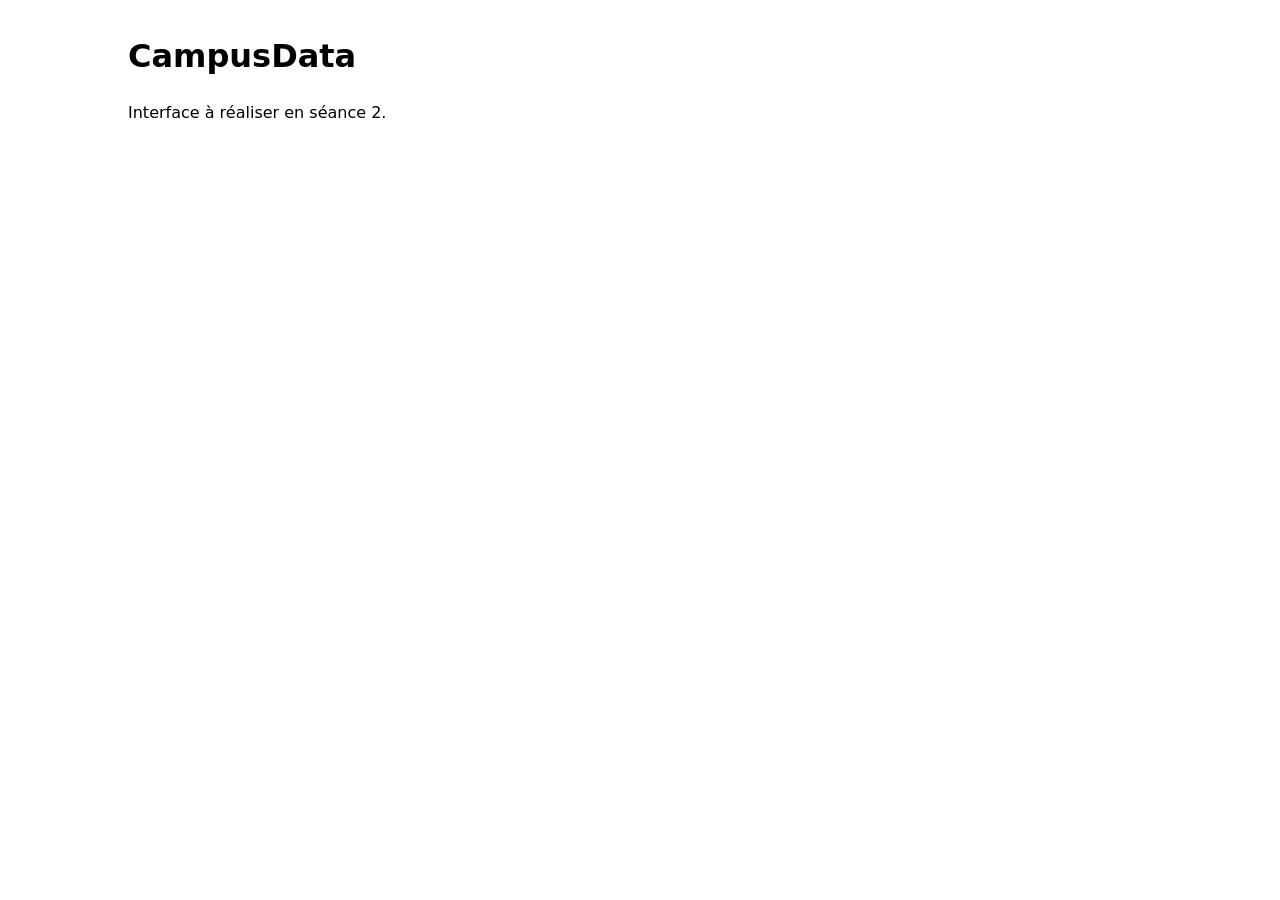
==== web/index.html @ bb040206 "initial commit" ====
<!doctype html>
<html lang="fr">
<!-- CONTEXTE ÉTUDIANT : S2, page servie par Nginx, pas ouverte en file://.
     À RÉALISER : jeux de données, dépôt de fichier CSV, suivi des dépôts et indicateurs.
     CONTRÔLE : parcours clavier, états vide/erreur et requêtes vers /api/datasets. -->
<head>
  <meta charset="utf-8">
  <!-- Le viewport permet une mise en page adaptée aux petits écrans. -->
  <meta name="viewport" content="width=device-width,initial-scale=1">
  <title>CampusData</title>
  <link rel="stylesheet" href="styles.css">
</head>
<body>
  <main>
    <h1>CampusData</h1>
    <!-- Conserver une zone de message stable : annoncer succès, attente et
         erreurs sans obliger l'utilisateur à chercher le résultat ailleurs.
         role=status convient aux notifications ; prévoir role=alert pour
         une erreur nécessitant une annonce immédiate. -->
    <p id="message" role="status">Interface à réaliser en séance 2.</p>

    <!-- TODO S2 : formulaire « Nouveau jeu de données ».
         Chaque champ possède un label relié par for/id.
         name est obligatoire ; description et owner suivent le contrat commun.
         Le bouton d'envoi est type=submit ; les actions annexes sont type=button. -->

    <!-- TODO S2 : liste des jeux de données (nom, responsable, nombre de mesures).
         Représenter explicitement l'état vide et l'état de chargement.
         Sélectionner un jeu affiche ses dépôts et ses indicateurs. -->
    <ul id="datasets"></ul>

    <!-- TODO S2 : dépôt d'un fichier CSV pour le jeu sélectionné.
         <input type="file" accept=".csv,text/csv"> avec un label explicite.
         Afficher le statut du dépôt (pending, running, succeeded, failed)
         et les compteurs acceptées / rejetées / doublons une fois traité. -->

    <!-- TODO S2 : tableau des indicateurs par salle, filtres salle et période.
         Utiliser <table> avec <caption> et <th scope="col"> ; un tableau vide
         doit dire qu'aucune mesure ne correspond au filtre.
         Ajouter la version servie (GET /api/version) pour la recette. -->
  </main>
  <!-- defer diffère l'exécution jusqu'à l'analyse du document HTML. -->
  <script src="app.js" defer></script>
</body>
</html>
---- web/styles.css ----
/* CONTEXTE ÉTUDIANT : S2, styles de votre interface.
   À ADAPTER : mise en page et états visuels sans supprimer les libellés/focus.
   CONTRÔLE : petit écran, clavier et messages lisibles en cas d’erreur. */
/* Socle de lisibilité ; compléter la mise en page pendant la séance 2.
   Utiliser des classes pour les états chargement/erreur/vide ; la couleur
   seule ne doit pas porter une information de statut. Ajouter du texte. */
:root { font-family: system-ui, sans-serif; color-scheme: light dark; }
body { margin: 0; line-height: 1.5; }
/* Une largeur limitée rend les formulaires lisibles sur grand écran.
   Le padding conserve une marge sur mobile sans largeur fixe débordante. */
main { max-width: 64rem; margin: 2rem auto; padding: 0 1rem; }
/* Les contrôles natifs héritent de la police pour une taille cohérente. */
input, textarea, select, button { font: inherit; }
button { cursor: pointer; }
/* Le curseur ne remplace pas l'attribut disabled géré dans le JavaScript. */
button:disabled { cursor: wait; }
/* Garder un focus visible et vérifier le contraste en modes clair et sombre. */
:focus-visible { outline: 3px solid #5684ff; outline-offset: 3px; }
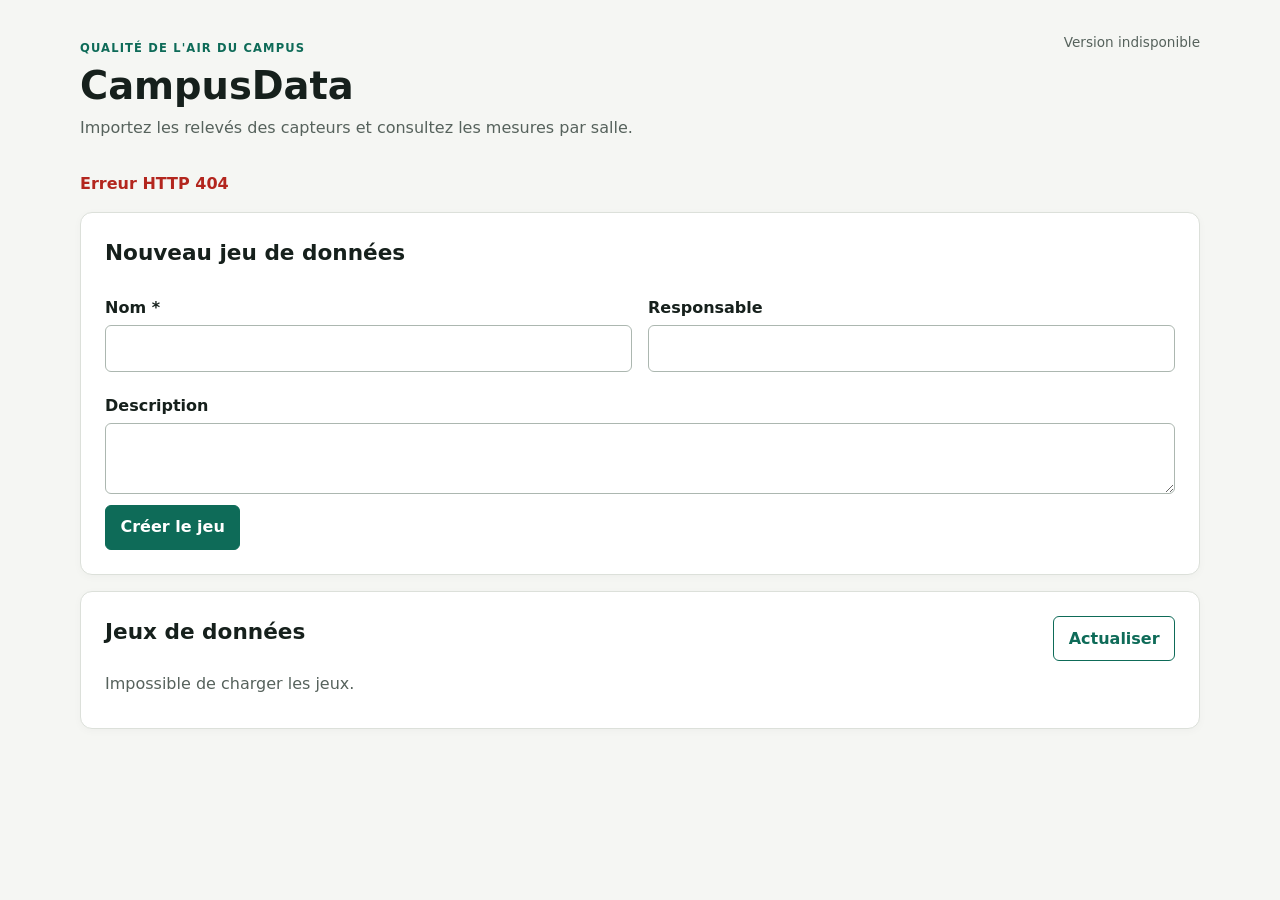
==== commit 65d92c4b: "feat: implementer le parcours S2 CampusData" ====
--- a/web/index.html
+++ b/web/index.html
@@ -1,45 +1,68 @@
 <!doctype html>
 <html lang="fr">
-<!-- CONTEXTE ÉTUDIANT : S2, page servie par Nginx, pas ouverte en file://.
-     À RÉALISER : jeux de données, dépôt de fichier CSV, suivi des dépôts et indicateurs.
-     CONTRÔLE : parcours clavier, états vide/erreur et requêtes vers /api/datasets. -->
 <head>
   <meta charset="utf-8">
-  <!-- Le viewport permet une mise en page adaptée aux petits écrans. -->
   <meta name="viewport" content="width=device-width,initial-scale=1">
-  <title>CampusData</title>
+  <title>CampusData — mesures des salles</title>
   <link rel="stylesheet" href="styles.css">
+  <script src="app.js" defer></script>
 </head>
 <body>
   <main>
-    <h1>CampusData</h1>
-    <!-- Conserver une zone de message stable : annoncer succès, attente et
-         erreurs sans obliger l'utilisateur à chercher le résultat ailleurs.
-         role=status convient aux notifications ; prévoir role=alert pour
-         une erreur nécessitant une annonce immédiate. -->
-    <p id="message" role="status">Interface à réaliser en séance 2.</p>
+    <header class="page-header">
+      <div><p class="eyebrow">Qualité de l'air du campus</p><h1>CampusData</h1><p>Importez les relevés des capteurs et consultez les mesures par salle.</p></div>
+      <span id="version" class="version">Version …</span>
+    </header>
+    <p id="message" role="status" aria-live="polite"></p>
 
-    <!-- TODO S2 : formulaire « Nouveau jeu de données ».
-         Chaque champ possède un label relié par for/id.
-         name est obligatoire ; description et owner suivent le contrat commun.
-         Le bouton d'envoi est type=submit ; les actions annexes sont type=button. -->
+    <section class="card" aria-labelledby="create-title">
+      <h2 id="create-title">Nouveau jeu de données</h2>
+      <form id="create-form">
+        <div class="fields">
+          <label>Nom <span aria-hidden="true">*</span><input id="dataset-name" name="name" required maxlength="120"></label>
+          <label>Responsable <input id="dataset-owner" name="owner"></label>
+        </div>
+        <label>Description <textarea id="dataset-description" name="description" rows="2"></textarea></label>
+        <button type="submit">Créer le jeu</button>
+      </form>
+    </section>
 
-    <!-- TODO S2 : liste des jeux de données (nom, responsable, nombre de mesures).
-         Représenter explicitement l'état vide et l'état de chargement.
-         Sélectionner un jeu affiche ses dépôts et ses indicateurs. -->
-    <ul id="datasets"></ul>
+    <section class="card" aria-labelledby="datasets-title">
+      <div class="section-heading"><h2 id="datasets-title">Jeux de données</h2><button type="button" id="refresh-datasets" class="secondary">Actualiser</button></div>
+      <p id="datasets-state">Chargement…</p>
+      <ul id="datasets" class="dataset-list"></ul>
+    </section>
 
-    <!-- TODO S2 : dépôt d'un fichier CSV pour le jeu sélectionné.
-         <input type="file" accept=".csv,text/csv"> avec un label explicite.
-         Afficher le statut du dépôt (pending, running, succeeded, failed)
-         et les compteurs acceptées / rejetées / doublons une fois traité. -->
-
-    <!-- TODO S2 : tableau des indicateurs par salle, filtres salle et période.
-         Utiliser <table> avec <caption> et <th scope="col"> ; un tableau vide
-         doit dire qu'aucune mesure ne correspond au filtre.
-         Ajouter la version servie (GET /api/version) pour la recette. -->
+    <section id="detail" class="card" aria-labelledby="detail-title" hidden>
+      <div class="section-heading"><div><p class="eyebrow">Jeu sélectionné</p><h2 id="detail-title"></h2><p id="detail-meta"></p></div><button type="button" id="delete-dataset" class="danger">Supprimer le jeu</button></div>
+      <h3>Déposer un fichier CSV</h3>
+      <p>En-tête attendu : <code>room,measured_at,co2_ppm,temperature_c,humidity_pct</code></p>
+      <form id="upload-form">
+        <label>Fichier CSV <input id="csv-file" type="file" accept=".csv,text/csv" required></label>
+        <button id="upload-button" type="submit">Déposer le fichier</button>
+      </form>
+      <h3>Dépôts</h3>
+      <p id="ingestions-state"></p>
+      <ul id="ingestions" class="ingestion-list"></ul>
+      <section id="report" aria-labelledby="report-title" hidden>
+        <h3 id="report-title">Rapport du dépôt</h3>
+        <div id="report-content"></div>
+        <button type="button" id="retry-button" hidden>Relancer ce dépôt</button>
+      </section>
+      <h3>Indicateurs par salle</h3>
+      <form id="stats-form" class="fields filters">
+        <label>Salle <input id="filter-room" name="room"></label>
+        <label>Du <input id="filter-from" name="from" type="datetime-local"></label>
+        <label>Au <input id="filter-to" name="to" type="datetime-local"></label>
+        <button type="submit">Filtrer</button>
+      </form>
+      <p id="stats-state"></p>
+      <div class="table-scroll"><table id="stats-table" hidden>
+        <caption>Mesures acceptées par salle</caption>
+        <thead><tr><th scope="col">Salle</th><th scope="col">Mesures</th><th scope="col">CO₂ moy.</th><th scope="col">CO₂ min.</th><th scope="col">CO₂ max.</th><th scope="col">Temp. moy.</th><th scope="col">Humidité moy.</th><th scope="col">Dernière mesure</th></tr></thead>
+        <tbody id="stats-body"></tbody>
+      </table></div>
+    </section>
   </main>
-  <!-- defer diffère l'exécution jusqu'à l'analyse du document HTML. -->
-  <script src="app.js" defer></script>
 </body>
 </html>
--- a/web/styles.css
+++ b/web/styles.css
@@ -1,18 +1,13 @@
-/* CONTEXTE ÉTUDIANT : S2, styles de votre interface.
-   À ADAPTER : mise en page et états visuels sans supprimer les libellés/focus.
-   CONTRÔLE : petit écran, clavier et messages lisibles en cas d’erreur. */
-/* Socle de lisibilité ; compléter la mise en page pendant la séance 2.
-   Utiliser des classes pour les états chargement/erreur/vide ; la couleur
-   seule ne doit pas porter une information de statut. Ajouter du texte. */
-:root { font-family: system-ui, sans-serif; color-scheme: light dark; }
-body { margin: 0; line-height: 1.5; }
-/* Une largeur limitée rend les formulaires lisibles sur grand écran.
-   Le padding conserve une marge sur mobile sans largeur fixe débordante. */
-main { max-width: 64rem; margin: 2rem auto; padding: 0 1rem; }
-/* Les contrôles natifs héritent de la police pour une taille cohérente. */
-input, textarea, select, button { font: inherit; }
-button { cursor: pointer; }
-/* Le curseur ne remplace pas l'attribut disabled géré dans le JavaScript. */
-button:disabled { cursor: wait; }
-/* Garder un focus visible et vérifier le contraste en modes clair et sombre. */
-:focus-visible { outline: 3px solid #5684ff; outline-offset: 3px; }
+:root{font-family:system-ui,-apple-system,BlinkMacSystemFont,"Segoe UI",sans-serif;color:#16201c;background:#f5f6f3;line-height:1.5}
+*{box-sizing:border-box}body{margin:0}main{max-width:72rem;margin:0 auto;padding:2rem 1rem 4rem}
+h1{font-size:2.4rem;line-height:1.1;margin:.15rem 0}h2{font-size:1.35rem;margin:0 0 1rem}h3{font-size:1.1rem;margin:1.5rem 0 .6rem}h4{margin:.75rem 0 .25rem}
+p{margin:.5rem 0;color:#56625c}.eyebrow{text-transform:uppercase;letter-spacing:.1em;font-size:.72rem;font-weight:700;color:#0e6b58}
+.page-header,.section-heading{display:flex;justify-content:space-between;align-items:flex-start;gap:1rem}.page-header{margin-bottom:1.5rem}.version{white-space:nowrap;font-size:.85rem;color:#56625c}
+.card{background:#fff;border:1px solid #dce0da;border-radius:12px;padding:1.5rem;margin:1rem 0;box-shadow:0 2px 8px #16201c08}
+.fields{display:grid;grid-template-columns:repeat(auto-fit,minmax(12rem,1fr));gap:1rem;align-items:end}.filters{margin-bottom:1rem}
+label{display:block;font-weight:600;margin:.7rem 0}input,textarea,button{font:inherit}input,textarea{display:block;width:100%;padding:.65rem .75rem;margin-top:.3rem;border:1px solid #acb7b0;border-radius:6px;background:#fff;color:#16201c}
+input[type=file]{padding:.45rem}button{background:#0e6b58;color:#fff;border:1px solid #0e6b58;border-radius:6px;padding:.6rem .9rem;min-height:44px;cursor:pointer;font-weight:600}button:hover{background:#0a5242}.secondary{background:#fff;color:#0e6b58}.secondary:hover{background:#e3f1ec}.danger{background:#fff;color:#b3261e;border-color:#b3261e}.danger:hover{background:#f8e6e3}button:disabled{opacity:.55;cursor:wait}:focus-visible{outline:3px solid #1d5fb8;outline-offset:2px}
+#message{min-height:1.5rem;font-weight:600;color:#0e6b58}#message.error{color:#b3261e}
+.dataset-list,.ingestion-list{list-style:none;margin:0;padding:0}.dataset-list li,.ingestion-list li{display:flex;align-items:center;gap:1rem;padding:.7rem 0;border-top:1px solid #dce0da}.dataset-list li span{color:#56625c}.dataset-button{background:transparent;color:#0e6b58;border:0;padding:0;text-align:left;min-height:0;text-decoration:underline}.dataset-button:hover{background:transparent;color:#0a5242}
+#report{border-top:1px solid #dce0da;padding-top:.5rem}#report ul{padding-left:1.4rem}code{overflow-wrap:anywhere}.table-scroll{overflow-x:auto}table{border-collapse:collapse;width:100%;font-size:.9rem}caption{text-align:left;font-weight:600;margin-bottom:.5rem}th,td{text-align:left;padding:.65rem;border-bottom:1px solid #dce0da}th{background:#e3f1ec;white-space:nowrap}td:not(:first-child){font-variant-numeric:tabular-nums}
+@media(max-width:650px){main{padding:1rem}.page-header,.section-heading{flex-direction:column}.card{padding:1rem}.dataset-list li{align-items:flex-start;flex-direction:column;gap:.25rem}}
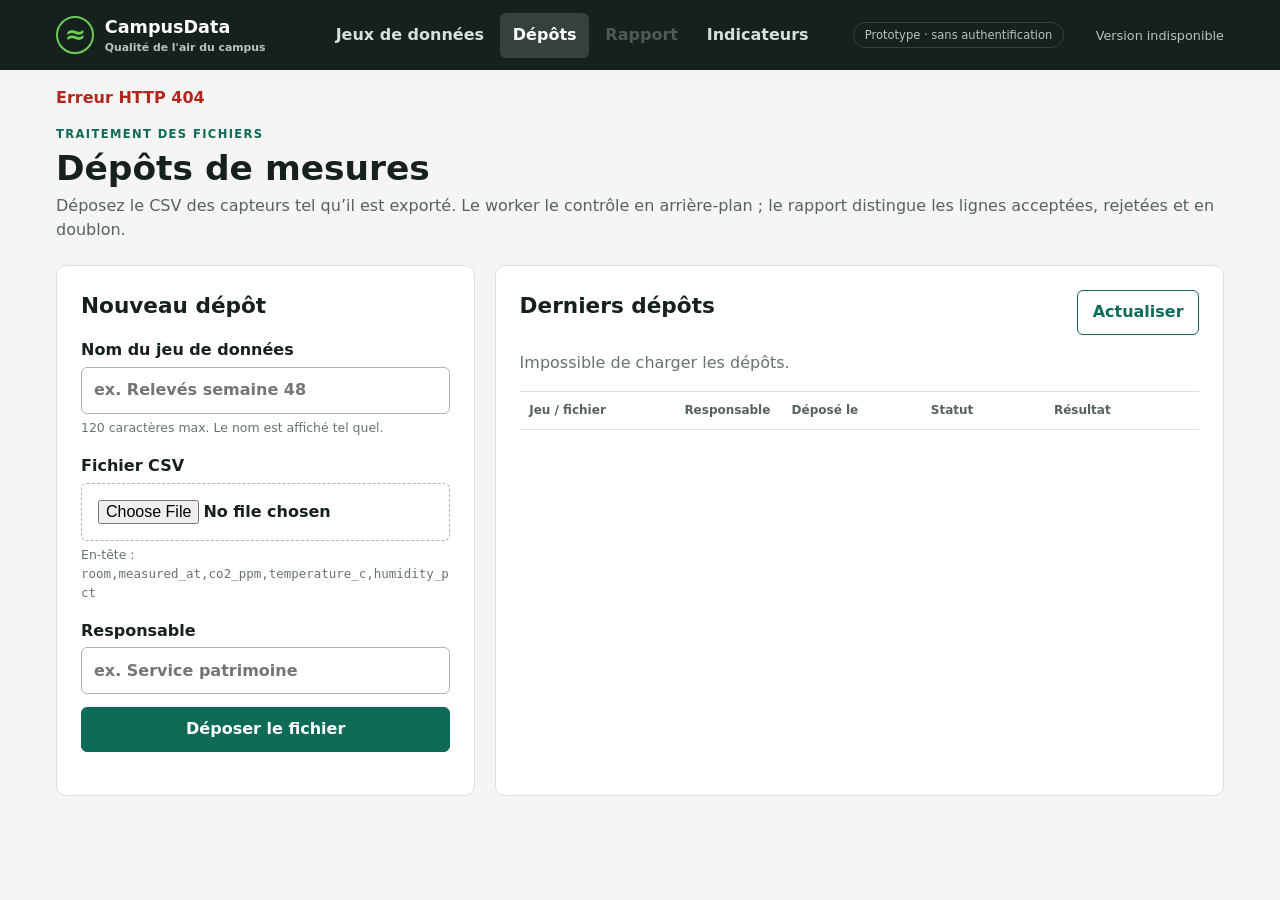
==== commit 4b24b679: "feat: aligner les vues S2 sur la maquette" ====
--- a/web/index.html
+++ b/web/index.html
@@ -8,61 +8,114 @@
   <script src="app.js" defer></script>
 </head>
 <body>
-  <main>
-    <header class="page-header">
-      <div><p class="eyebrow">Qualité de l'air du campus</p><h1>CampusData</h1><p>Importez les relevés des capteurs et consultez les mesures par salle.</p></div>
-      <span id="version" class="version">Version …</span>
-    </header>
+  <a class="skip-link" href="#content">Aller au contenu</a>
+  <header class="site-header">
+    <div class="header-inner">
+      <div class="brand"><span class="brand-mark" aria-hidden="true">≈</span><span>CampusData<small>Qualité de l'air du campus</small></span></div>
+      <nav class="main-nav" aria-label="Navigation principale">
+        <button type="button" class="nav-button" data-view="datasets">Jeux de données</button>
+        <button type="button" class="nav-button" data-view="deposits" aria-current="page">Dépôts</button>
+        <button type="button" class="nav-button" data-view="report" disabled>Rapport</button>
+        <button type="button" class="nav-button" data-view="stats">Indicateurs</button>
+      </nav>
+      <span class="prototype-label">Prototype · sans authentification</span><span id="version" class="version">Version …</span>
+    </div>
+  </header>
+  <main id="content">
     <p id="message" role="status" aria-live="polite"></p>
-
-    <section class="card" aria-labelledby="create-title">
-      <h2 id="create-title">Nouveau jeu de données</h2>
-      <form id="create-form">
-        <div class="fields">
-          <label>Nom <span aria-hidden="true">*</span><input id="dataset-name" name="name" required maxlength="120"></label>
-          <label>Responsable <input id="dataset-owner" name="owner"></label>
+    <div id="view-datasets" class="view" hidden>
+      <header class="view-heading"><p class="eyebrow">Vue d'ensemble</p><h1>Jeux de données</h1><p>Créez un jeu, puis ouvrez-le pour déposer les relevés des capteurs.</p></header>
+      <div class="overview-grid">
+        <section class="card" aria-labelledby="create-title">
+          <h2 id="create-title">Nouveau jeu de données</h2>
+          <form id="create-form">
+            <label for="dataset-name">Nom <span aria-hidden="true">*</span><input id="dataset-name" name="name" required maxlength="120"></label>
+            <label for="dataset-owner">Responsable <input id="dataset-owner" name="owner"></label>
+            <label for="dataset-description">Description <textarea id="dataset-description" name="description" rows="3"></textarea></label>
+            <button type="submit">Créer le jeu</button>
+          </form>
+        </section>
+        <section class="card" aria-labelledby="datasets-title">
+          <div class="section-heading"><h2 id="datasets-title">Jeux disponibles</h2><button type="button" id="refresh-datasets" class="secondary">Actualiser</button></div>
+          <p id="datasets-state" class="state">Chargement…</p>
+          <ul id="datasets" class="dataset-list"></ul>
+        </section>
+      </div>
+      <section id="detail" class="card" aria-labelledby="detail-title" hidden>
+        <div class="section-heading"><div><p class="eyebrow">Jeu sélectionné</p><h2 id="detail-title"></h2><p id="detail-meta"></p></div><button type="button" id="delete-dataset" class="danger">Supprimer le jeu</button></div>
+        <div class="split-content">
+          <section aria-labelledby="upload-title">
+            <h3 id="upload-title">Nouveau dépôt</h3>
+            <p>En-tête attendu :</p><p><code>room,measured_at,co2_ppm,temperature_c,humidity_pct</code></p>
+            <form id="upload-form">
+              <label for="csv-file">Fichier CSV <input id="csv-file" type="file" accept=".csv,text/csv" required></label>
+              <button id="upload-button" type="submit">Déposer le fichier</button>
+            </form>
+          </section>
+          <section aria-labelledby="ingestions-title">
+            <h3 id="ingestions-title">Derniers dépôts</h3>
+            <p id="ingestions-state" class="state"></p>
+            <div class="ingestion-head" aria-hidden="true"><span>Fichier</span><span>Déposé le</span><span>Statut</span><span>Résultat</span></div>
+            <ul id="ingestions" class="ingestion-list"></ul>
+          </section>
         </div>
-        <label>Description <textarea id="dataset-description" name="description" rows="2"></textarea></label>
-        <button type="submit">Créer le jeu</button>
-      </form>
-    </section>
-
-    <section class="card" aria-labelledby="datasets-title">
-      <div class="section-heading"><h2 id="datasets-title">Jeux de données</h2><button type="button" id="refresh-datasets" class="secondary">Actualiser</button></div>
-      <p id="datasets-state">Chargement…</p>
-      <ul id="datasets" class="dataset-list"></ul>
-    </section>
-
-    <section id="detail" class="card" aria-labelledby="detail-title" hidden>
-      <div class="section-heading"><div><p class="eyebrow">Jeu sélectionné</p><h2 id="detail-title"></h2><p id="detail-meta"></p></div><button type="button" id="delete-dataset" class="danger">Supprimer le jeu</button></div>
-      <h3>Déposer un fichier CSV</h3>
-      <p>En-tête attendu : <code>room,measured_at,co2_ppm,temperature_c,humidity_pct</code></p>
-      <form id="upload-form">
-        <label>Fichier CSV <input id="csv-file" type="file" accept=".csv,text/csv" required></label>
-        <button id="upload-button" type="submit">Déposer le fichier</button>
-      </form>
-      <h3>Dépôts</h3>
-      <p id="ingestions-state"></p>
-      <ul id="ingestions" class="ingestion-list"></ul>
-      <section id="report" aria-labelledby="report-title" hidden>
-        <h3 id="report-title">Rapport du dépôt</h3>
+        <div class="next-actions"><button type="button" id="deposits-to-stats" class="secondary">Voir les indicateurs</button></div>
+      </section>
+    </div>
+    <div id="view-deposits" class="view">
+      <header class="view-heading"><p class="eyebrow">Traitement des fichiers</p><h1>Dépôts de mesures</h1><p>Déposez le CSV des capteurs tel qu’il est exporté. Le worker le contrôle en arrière-plan ; le rapport distingue les lignes acceptées, rejetées et en doublon.</p></header>
+      <div class="overview-grid direct-grid">
+        <section class="card" aria-labelledby="direct-title">
+          <h2 id="direct-title">Nouveau dépôt</h2>
+          <form id="direct-upload-form">
+            <label for="direct-name">Nom du jeu de données <input id="direct-name" required maxlength="120" placeholder="ex. Relevés semaine 48"></label>
+            <p class="field-help">120 caractères max. Le nom est affiché tel quel.</p>
+            <label for="direct-file">Fichier CSV <input id="direct-file" type="file" accept=".csv,text/csv" required></label>
+            <p class="field-help">En-tête : <code>room,measured_at,co2_ppm,temperature_c,humidity_pct</code></p>
+            <label for="direct-owner">Responsable <input id="direct-owner" placeholder="ex. Service patrimoine"></label>
+            <button type="submit" id="direct-upload-button">Déposer le fichier</button>
+          </form>
+        </section>
+        <section class="card" aria-labelledby="recent-title">
+          <div class="section-heading"><h2 id="recent-title">Derniers dépôts</h2><button type="button" id="refresh-recent" class="secondary">Actualiser</button></div>
+          <p id="recent-state" class="state">Chargement…</p>
+          <div class="ingestion-head" aria-hidden="true"><span>Jeu / fichier</span><span>Responsable</span><span>Déposé le</span><span>Statut</span><span>Résultat</span></div>
+          <ul id="recent-ingestions" class="ingestion-list"></ul>
+        </section>
+      </div>
+    </div>
+    <div id="view-report" class="view" hidden>
+      <header class="view-heading"><p class="eyebrow">Suivi du traitement</p><h1>Rapport d'ingestion</h1><p>Retrouvez les lignes acceptées, rejetées et en doublon.</p></header>
+      <section id="report" class="card" aria-labelledby="report-title" hidden>
+        <div class="section-heading"><h2 id="report-title">Résultat du dépôt</h2><div class="report-actions"><button type="button" id="report-to-stats">Voir les indicateurs</button><button type="button" id="report-to-deposits" class="secondary">Retour aux dépôts</button></div></div>
         <div id="report-content"></div>
         <button type="button" id="retry-button" hidden>Relancer ce dépôt</button>
+        <button type="button" id="delete-ingestion" class="danger" hidden>Supprimer le dépôt</button>
       </section>
-      <h3>Indicateurs par salle</h3>
-      <form id="stats-form" class="fields filters">
-        <label>Salle <input id="filter-room" name="room"></label>
-        <label>Du <input id="filter-from" name="from" type="datetime-local"></label>
-        <label>Au <input id="filter-to" name="to" type="datetime-local"></label>
-        <button type="submit">Filtrer</button>
-      </form>
-      <p id="stats-state"></p>
-      <div class="table-scroll"><table id="stats-table" hidden>
-        <caption>Mesures acceptées par salle</caption>
-        <thead><tr><th scope="col">Salle</th><th scope="col">Mesures</th><th scope="col">CO₂ moy.</th><th scope="col">CO₂ min.</th><th scope="col">CO₂ max.</th><th scope="col">Temp. moy.</th><th scope="col">Humidité moy.</th><th scope="col">Dernière mesure</th></tr></thead>
-        <tbody id="stats-body"></tbody>
-      </table></div>
-    </section>
+      <p id="report-empty" class="card state">Sélectionnez un dépôt dans la vue « Dépôts » pour consulter son rapport.</p>
+    </div>
+    <div id="view-stats" class="view" hidden>
+      <header class="view-heading stats-heading"><div><p class="eyebrow">Analyse des mesures</p><h1>Indicateurs par salle</h1><p id="stats-dataset-name">Calculés sur les mesures acceptées uniquement.</p></div><label for="stats-dataset-select">Jeu de données <select id="stats-dataset-select"><option value="">Choisir un jeu</option></select></label></header>
+      <section class="card" aria-labelledby="stats-title">
+        <h2 id="stats-title">Filtres</h2>
+        <form id="stats-form" class="fields filters">
+          <label for="filter-room">Salle <input id="filter-room" name="room"></label>
+          <label for="filter-from">Du <input id="filter-from" name="from" type="datetime-local"></label>
+          <label for="filter-to">Au <input id="filter-to" name="to" type="datetime-local"></label>
+          <button type="submit">Filtrer</button>
+        </form>
+        <p id="stats-state" class="state">Choisissez un jeu pour afficher ses indicateurs.</p>
+        <div id="stats-summary" class="stats-summary" hidden></div>
+        <p class="air-legend">Repères visuels de la maquette : ≤ 800 ppm bon · 800 à 1 200 ppm à surveiller · &gt; 1 200 ppm aérer</p>
+        <div id="room-cards" class="room-cards"></div>
+        <h2 id="comparison-title" hidden>Tableau comparatif</h2>
+        <div class="table-scroll"><table id="stats-table" hidden>
+          <caption>Mesures acceptées par salle</caption>
+          <thead><tr><th scope="col">Salle</th><th scope="col">Mesures</th><th scope="col">CO₂ moy.</th><th scope="col">CO₂ min.</th><th scope="col">CO₂ max.</th><th scope="col">Temp. moy.</th><th scope="col">Humidité moy.</th><th scope="col">Dernière mesure</th></tr></thead>
+          <tbody id="stats-body"></tbody>
+        </table></div>
+      </section>
+    </div>
   </main>
 </body>
 </html>
--- a/web/styles.css
+++ b/web/styles.css
@@ -1,13 +1,23 @@
 :root{font-family:system-ui,-apple-system,BlinkMacSystemFont,"Segoe UI",sans-serif;color:#16201c;background:#f5f6f3;line-height:1.5}
-*{box-sizing:border-box}body{margin:0}main{max-width:72rem;margin:0 auto;padding:2rem 1rem 4rem}
-h1{font-size:2.4rem;line-height:1.1;margin:.15rem 0}h2{font-size:1.35rem;margin:0 0 1rem}h3{font-size:1.1rem;margin:1.5rem 0 .6rem}h4{margin:.75rem 0 .25rem}
-p{margin:.5rem 0;color:#56625c}.eyebrow{text-transform:uppercase;letter-spacing:.1em;font-size:.72rem;font-weight:700;color:#0e6b58}
-.page-header,.section-heading{display:flex;justify-content:space-between;align-items:flex-start;gap:1rem}.page-header{margin-bottom:1.5rem}.version{white-space:nowrap;font-size:.85rem;color:#56625c}
-.card{background:#fff;border:1px solid #dce0da;border-radius:12px;padding:1.5rem;margin:1rem 0;box-shadow:0 2px 8px #16201c08}
-.fields{display:grid;grid-template-columns:repeat(auto-fit,minmax(12rem,1fr));gap:1rem;align-items:end}.filters{margin-bottom:1rem}
-label{display:block;font-weight:600;margin:.7rem 0}input,textarea,button{font:inherit}input,textarea{display:block;width:100%;padding:.65rem .75rem;margin-top:.3rem;border:1px solid #acb7b0;border-radius:6px;background:#fff;color:#16201c}
-input[type=file]{padding:.45rem}button{background:#0e6b58;color:#fff;border:1px solid #0e6b58;border-radius:6px;padding:.6rem .9rem;min-height:44px;cursor:pointer;font-weight:600}button:hover{background:#0a5242}.secondary{background:#fff;color:#0e6b58}.secondary:hover{background:#e3f1ec}.danger{background:#fff;color:#b3261e;border-color:#b3261e}.danger:hover{background:#f8e6e3}button:disabled{opacity:.55;cursor:wait}:focus-visible{outline:3px solid #1d5fb8;outline-offset:2px}
-#message{min-height:1.5rem;font-weight:600;color:#0e6b58}#message.error{color:#b3261e}
-.dataset-list,.ingestion-list{list-style:none;margin:0;padding:0}.dataset-list li,.ingestion-list li{display:flex;align-items:center;gap:1rem;padding:.7rem 0;border-top:1px solid #dce0da}.dataset-list li span{color:#56625c}.dataset-button{background:transparent;color:#0e6b58;border:0;padding:0;text-align:left;min-height:0;text-decoration:underline}.dataset-button:hover{background:transparent;color:#0a5242}
-#report{border-top:1px solid #dce0da;padding-top:.5rem}#report ul{padding-left:1.4rem}code{overflow-wrap:anywhere}.table-scroll{overflow-x:auto}table{border-collapse:collapse;width:100%;font-size:.9rem}caption{text-align:left;font-weight:600;margin-bottom:.5rem}th,td{text-align:left;padding:.65rem;border-bottom:1px solid #dce0da}th{background:#e3f1ec;white-space:nowrap}td:not(:first-child){font-variant-numeric:tabular-nums}
-@media(max-width:650px){main{padding:1rem}.page-header,.section-heading{flex-direction:column}.card{padding:1rem}.dataset-list li{align-items:flex-start;flex-direction:column;gap:.25rem}}
+*{box-sizing:border-box}body{margin:0}button,input,textarea{font:inherit}[hidden]{display:none!important}
+.skip-link{position:absolute;left:-9999px;top:0;background:#fff;padding:.5rem;z-index:10}.skip-link:focus{left:1rem}
+.site-header{background:#fff;border-bottom:1px solid #dce0da}.header-inner{max-width:76rem;margin:auto;padding:.8rem 1.5rem;display:flex;align-items:center;gap:2rem}.brand{display:flex;align-items:center;gap:.65rem;font-size:1.1rem;font-weight:750;white-space:nowrap}.brand small{display:block;font-size:.68rem;font-weight:600;color:#66746d}.brand-mark{display:grid;place-items:center;background:#0e6b58;color:#fff;width:2.4rem;height:2.4rem;border-radius:.65rem}.main-nav{display:flex;align-items:center;gap:.2rem;flex-wrap:wrap;margin-left:auto}.nav-button{background:transparent;border:0;color:#41544a;padding:.65rem .8rem;border-radius:6px;min-height:44px;cursor:pointer;font-weight:600}.nav-button:hover:not(:disabled){background:#e3f1ec;color:#0e6b58}.nav-button[aria-current=page]{background:#e3f1ec;color:#0e6b58}.nav-button:disabled{color:#9aa5a0;cursor:not-allowed}.version{font-size:.8rem;color:#66746d;white-space:nowrap}
+main{max-width:76rem;margin:0 auto;padding:1rem 1.5rem 4rem}.view-heading{margin:1.4rem 0 1.8rem}.view-heading h1{font-size:2.35rem;line-height:1.1;margin:.2rem 0}.view-heading p{margin:.4rem 0;color:#56625c}.eyebrow{text-transform:uppercase;letter-spacing:.12em;font-size:.72rem!important;font-weight:750;color:#0e6b58!important}
+h2{font-size:1.35rem;margin:0 0 1rem}h3{font-size:1.1rem;margin:0 0 .7rem}h4{margin:.75rem 0 .25rem}p{color:#56625c}.overview-grid{display:grid;grid-template-columns:minmax(17rem,2fr) minmax(17rem,3fr);gap:1.2rem;align-items:start}.card{background:#fff;border:1px solid #dce0da;border-radius:12px;padding:1.5rem;margin:0 0 1.2rem;box-shadow:0 2px 8px #16201c08}.section-heading{display:flex;justify-content:space-between;align-items:flex-start;gap:1rem;margin-bottom:1rem}.section-heading h2{margin-bottom:.2rem}.split-content{display:grid;grid-template-columns:1fr 1fr;gap:2rem;padding-top:1.4rem;border-top:1px solid #dce0da}.next-actions{margin-top:1.5rem;padding-top:1.2rem;border-top:1px solid #dce0da}
+label{display:block;font-weight:600;margin:.8rem 0}input,textarea{display:block;width:100%;padding:.65rem .75rem;margin-top:.3rem;border:1px solid #acb7b0;border-radius:6px;background:#fff;color:#16201c}input[type=file]{padding:.45rem}.fields{display:grid;grid-template-columns:repeat(3,minmax(11rem,1fr)) auto;gap:1rem;align-items:end}.filters{margin-bottom:1rem}.filters button{margin-bottom:.8rem}
+button:not(.nav-button){background:#0e6b58;color:#fff;border:1px solid #0e6b58;border-radius:6px;padding:.6rem .9rem;min-height:44px;cursor:pointer;font-weight:600}button:not(.nav-button):hover{background:#0a5242}.secondary:not(.nav-button){background:#fff;color:#0e6b58}.secondary:not(.nav-button):hover{background:#e3f1ec}.danger:not(.nav-button){background:#fff;color:#b3261e;border-color:#b3261e}.danger:not(.nav-button):hover{background:#f8e6e3}button:disabled{opacity:.55;cursor:wait}:focus-visible{outline:3px solid #1d5fb8;outline-offset:2px}
+#message{min-height:1.5rem;font-weight:600;color:#0e6b58;margin:0}#message:empty{min-height:0}#message.error{color:#b3261e}.state{color:#66746d}.dataset-list,.ingestion-list{list-style:none;margin:0;padding:0}.dataset-list li,.ingestion-list li{display:flex;align-items:center;justify-content:space-between;gap:1rem;padding:.8rem 0;border-top:1px solid #dce0da}.dataset-list li span{color:#56625c;font-size:.85rem;text-align:right}.dataset-button:not(.nav-button){background:transparent;color:#0e6b58;border:0;padding:0;text-align:left;min-height:0;text-decoration:underline}.dataset-button:not(.nav-button):hover{background:transparent;color:#0a5242}.ingestion-list button{width:100%;text-align:left}
+#report-content{padding:.5rem 0 1rem}#report-content ul{padding-left:1.4rem}#report-content li{margin:.4rem 0}code{overflow-wrap:anywhere}.table-scroll{overflow-x:auto}table{border-collapse:collapse;width:100%;font-size:.9rem}caption{text-align:left;font-weight:600;margin-bottom:.5rem}th,td{text-align:left;padding:.65rem;border-bottom:1px solid #dce0da}th{background:#e3f1ec;white-space:nowrap}td:not(:first-child){font-variant-numeric:tabular-nums}
+@media(max-width:850px){.header-inner{flex-wrap:wrap;gap:.5rem}.main-nav{order:3;margin:0;width:100%;overflow-x:auto;flex-wrap:nowrap}.nav-button{white-space:nowrap}.version{margin-left:auto}.overview-grid,.split-content{grid-template-columns:1fr}.fields{grid-template-columns:repeat(2,minmax(0,1fr))}.filters button{margin-bottom:0}}
+@media(max-width:550px){main{padding:1rem}.header-inner{padding:.7rem 1rem}.view-heading h1{font-size:1.9rem}.card{padding:1rem}.section-heading{flex-direction:column}.fields{grid-template-columns:1fr}.dataset-list li{align-items:flex-start;flex-direction:column;gap:.2rem}.dataset-list li span{text-align:left}}
+.report-filename{font-weight:700;color:#16201c;margin:.3rem 0 .6rem;overflow-wrap:anywhere}.status-badge{display:inline-block;padding:.25rem .65rem;border-radius:999px;font-size:.8rem;font-weight:700;background:#e8ece9;color:#41544a}.status-succeeded{background:#e3f1ec;color:#0e6b58}.status-failed{background:#f8e6e3;color:#b3261e}.status-running{background:#e8efff;color:#1d5fb8}.report-metrics{display:grid;grid-template-columns:repeat(3,minmax(0,1fr));gap:.8rem;margin:1.2rem 0}.report-metric{padding:1rem;background:#f5f6f3;border:1px solid #dce0da;border-radius:8px}.report-metric strong{display:block;font-size:1.8rem;line-height:1.2}.report-metric span{font-size:.85rem;color:#56625c}@media(max-width:550px){.report-metrics{grid-template-columns:1fr}}
+/* La palette et les cartes reprennent les planches du design system S2. */
+:root{color:#16201c;background:#f5f6f3}.site-header{background:#16201c;border-bottom:0;color:#fff}.brand small{color:#b8c4bd}.brand-mark{border:2px solid #6ecb58;border-radius:50%;background:transparent;color:#6ecb58;font-size:1.6rem;line-height:1}.nav-button{color:#d8e0da}.nav-button:hover:not(:disabled),.nav-button[aria-current=page]{background:#35423c;color:#fff}.nav-button:disabled{color:#7e8984}.prototype-label{border:1px solid #35423c;border-radius:999px;padding:.2rem .65rem;color:#b8c4bd;font-size:.72rem;white-space:nowrap}.version{color:#b8c4bd}.view-heading{margin:1rem 0 1.4rem}.view-heading h1{font-size:2.15rem}.card{border-radius:10px;box-shadow:none}.split-content{grid-template-columns:minmax(15rem,1fr) minmax(23rem,2fr)}
+.ingestion-head,.ingestion-list li{display:grid;grid-template-columns:minmax(9rem,2fr) minmax(8rem,1.2fr) minmax(7rem,1fr) minmax(9rem,1.4fr);gap:.7rem;align-items:center}.ingestion-head{font-size:.75rem;color:#56625c;font-weight:700;border-top:1px solid #dce0da;border-bottom:1px solid #dce0da;padding:.6rem}.ingestion-list li{padding:.7rem .6rem}.ingestion-list li:nth-child(odd){background:#f2f8f5}.ingestion-file:not(.nav-button){background:transparent;border:0;padding:0;min-height:0;color:#16201c;text-align:left;text-decoration:underline;overflow-wrap:anywhere}.ingestion-file:not(.nav-button):hover{background:transparent;color:#0e6b58}.ingestion-list li>span:not(.status-badge){font-size:.82rem;color:#56625c}.ingestion-list .status-badge{justify-self:start}.status-pending{background:#e8ece9;color:#687688}.status-running{background:#e8efff;color:#1d5fb8}.status-succeeded{background:#e3f1ec;color:#0e6b58}.status-failed{background:#f8e6e3;color:#b3261e}
+.report-metric{background:#fff;border-top:3px solid #dce0da}.report-metric:nth-child(1){border-top-color:#0e6b58}.report-metric:nth-child(2){border-top-color:#b3261e}.report-metric:nth-child(3){border-top-color:#e0a33a}.result-bar{display:flex;width:100%;height:.65rem;overflow:hidden;border-radius:999px;margin:1.3rem 0}.result-accepted{background:#0e6b58}.result-rejected{background:#b3261e}.result-duplicate{background:#e0a33a}
+.stats-summary{padding:.8rem 1rem;border:1px solid #dce0da;border-radius:8px;font-weight:700;margin-bottom:1rem}.room-cards{display:grid;grid-template-columns:repeat(3,minmax(0,1fr));gap:1rem;margin:1rem 0 1.5rem}.room-card{border:1px solid #dce0da;border-radius:8px;padding:1rem;min-width:0}.room-card-top{display:flex;justify-content:space-between;align-items:center;gap:.5rem}.room-card h3{margin:0}.room-card p{font-size:.82rem;margin:.4rem 0}.room-card strong{display:block;font-size:1.75rem;font-variant-numeric:tabular-nums}.room-card-top span{border-radius:999px;padding:.2rem .55rem;font-size:.74rem;font-weight:700;white-space:nowrap}.air-good{background:#e3f1ec;color:#0e6b58}.air-watch{background:#f6e1b8;color:#a74a00}.air-alert{background:#f2c9c4;color:#b3261e}#comparison-title{margin-top:1.5rem}
+@media(max-width:900px){.room-cards{grid-template-columns:1fr 1fr}}@media(max-width:700px){.split-content,.room-cards{grid-template-columns:1fr}.ingestion-head{display:none}.ingestion-list li{grid-template-columns:1fr 1fr}.ingestion-list li .ingestion-file{grid-column:1/-1}.prototype-label{display:none}}@media(max-width:480px){.ingestion-list li{grid-template-columns:1fr}}
+.direct-grid{grid-template-columns:minmax(17rem,1.15fr) minmax(28rem,2fr)}.direct-grid .card{min-height:100%}.field-help{font-size:.78rem;color:#66746d;margin:-.45rem 0 1rem}.direct-grid button[type=submit]{width:100%}.direct-grid #direct-file{border-style:dashed;padding:1rem}.direct-grid .ingestion-list li{min-width:0}@media(max-width:850px){.direct-grid{grid-template-columns:1fr}}
+.report-meta{font-size:.85rem;margin:.6rem 0;color:#56625c}.report-metrics{grid-template-columns:repeat(4,minmax(0,1fr))}.report-metric:nth-child(1){border-top-color:#687688}.report-metric:nth-child(2){border-top-color:#0e6b58}.report-metric:nth-child(3){border-top-color:#b3261e}.report-metric:nth-child(4){border-top-color:#e0a33a}.air-legend{font-size:.8rem;color:#56625c;margin:.4rem 0}.co2-gauge{height:.55rem;border-radius:999px;background:linear-gradient(to right,#cce7df 0 25%,#f6e1b8 25% 50%,#f2c9c4 50%);position:relative;margin:.85rem 0 1rem}.co2-gauge span{position:absolute;top:-.22rem;height:1rem;width:3px;background:#16201c;transform:translateX(-50%)}@media(max-width:700px){.report-metrics{grid-template-columns:repeat(2,minmax(0,1fr))}}
+.direct-grid .ingestion-head,.direct-grid .ingestion-list li{grid-template-columns:minmax(9rem,2fr) minmax(6rem,1fr) minmax(8rem,1.2fr) minmax(7rem,1fr) minmax(9rem,1.4fr)}.stats-heading{display:flex;justify-content:space-between;align-items:end;gap:2rem}.stats-heading label{min-width:15rem;font-size:.85rem}.stats-heading select{display:block;width:100%;font:inherit;margin-top:.3rem;padding:.65rem;border:1px solid #acb7b0;border-radius:6px;background:#fff;color:#16201c}@media(max-width:700px){.stats-heading{display:block}.stats-heading label{max-width:100%}.direct-grid .ingestion-list li{grid-template-columns:1fr 1fr}.direct-grid .ingestion-list li .ingestion-file{grid-column:1/-1}}
+.report-actions{display:flex;gap:.6rem;flex-wrap:wrap}.error-table{margin-top:.8rem}.error-table th:first-child,.error-table td:first-child{width:6rem}.error-table td{overflow-wrap:anywhere}@media(max-width:550px){.report-actions{width:100%}.report-actions button{flex:1}}
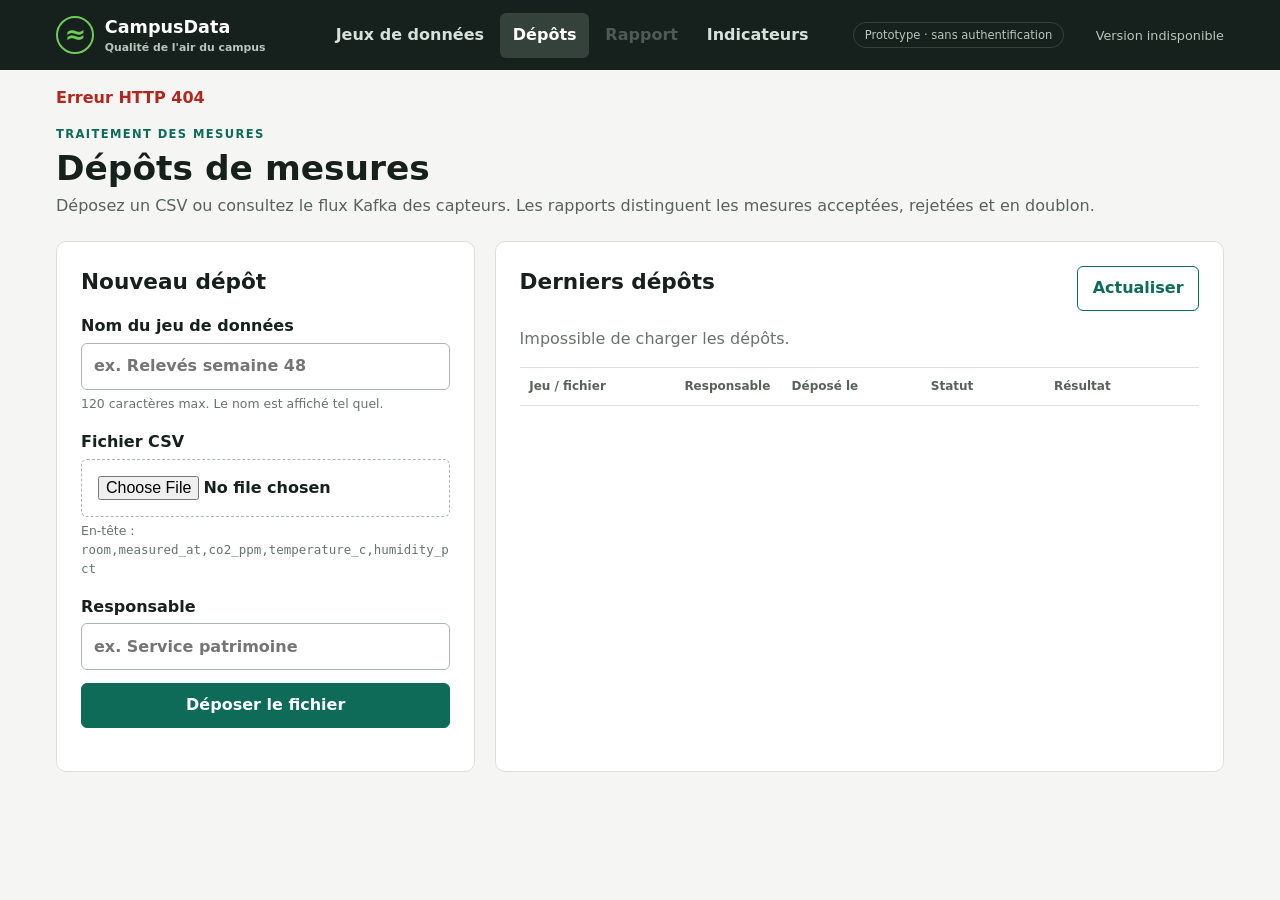
==== commit 8a74c8c9: "feat: intégrer le flux Kafka aux mesures CampusData" ====
--- a/web/index.html
+++ b/web/index.html
@@ -42,7 +42,7 @@
         </section>
       </div>
       <section id="detail" class="card" aria-labelledby="detail-title" hidden>
-        <div class="section-heading"><div><p class="eyebrow">Jeu sélectionné</p><h2 id="detail-title"></h2><p id="detail-meta"></p></div><button type="button" id="delete-dataset" class="danger">Supprimer le jeu</button></div>
+        <div class="section-heading"><div><p class="eyebrow">Jeu sélectionné</p><h2 id="detail-title"></h2><p id="detail-meta"></p></div><div class="report-actions"><button type="button" id="refresh-selected" class="secondary">Actualiser</button><button type="button" id="delete-dataset" class="danger">Supprimer le jeu</button></div></div>
         <div class="split-content">
           <section aria-labelledby="upload-title">
             <h3 id="upload-title">Nouveau dépôt</h3>
@@ -63,7 +63,7 @@
       </section>
     </div>
     <div id="view-deposits" class="view">
-      <header class="view-heading"><p class="eyebrow">Traitement des fichiers</p><h1>Dépôts de mesures</h1><p>Déposez le CSV des capteurs tel qu’il est exporté. Le worker le contrôle en arrière-plan ; le rapport distingue les lignes acceptées, rejetées et en doublon.</p></header>
+      <header class="view-heading"><p class="eyebrow">Traitement des mesures</p><h1>Dépôts de mesures</h1><p>Déposez un CSV ou consultez le flux Kafka des capteurs. Les rapports distinguent les mesures acceptées, rejetées et en doublon.</p></header>
       <div class="overview-grid direct-grid">
         <section class="card" aria-labelledby="direct-title">
           <h2 id="direct-title">Nouveau dépôt</h2>
@@ -85,7 +85,7 @@
       </div>
     </div>
     <div id="view-report" class="view" hidden>
-      <header class="view-heading"><p class="eyebrow">Suivi du traitement</p><h1>Rapport d'ingestion</h1><p>Retrouvez les lignes acceptées, rejetées et en doublon.</p></header>
+      <header class="view-heading"><p class="eyebrow">Suivi du traitement</p><h1>Rapport d'ingestion</h1><p>Retrouvez les lignes CSV ou les messages Kafka acceptés, rejetés et en doublon.</p></header>
       <section id="report" class="card" aria-labelledby="report-title" hidden>
         <div class="section-heading"><h2 id="report-title">Résultat du dépôt</h2><div class="report-actions"><button type="button" id="report-to-stats">Voir les indicateurs</button><button type="button" id="report-to-deposits" class="secondary">Retour aux dépôts</button></div></div>
         <div id="report-content"></div>
--- a/web/styles.css
+++ b/web/styles.css
@@ -1,7 +1,7 @@
 :root{font-family:system-ui,-apple-system,BlinkMacSystemFont,"Segoe UI",sans-serif;color:#16201c;background:#f5f6f3;line-height:1.5}
 *{box-sizing:border-box}body{margin:0}button,input,textarea{font:inherit}[hidden]{display:none!important}
 .skip-link{position:absolute;left:-9999px;top:0;background:#fff;padding:.5rem;z-index:10}.skip-link:focus{left:1rem}
-.site-header{background:#fff;border-bottom:1px solid #dce0da}.header-inner{max-width:76rem;margin:auto;padding:.8rem 1.5rem;display:flex;align-items:center;gap:2rem}.brand{display:flex;align-items:center;gap:.65rem;font-size:1.1rem;font-weight:750;white-space:nowrap}.brand small{display:block;font-size:.68rem;font-weight:600;color:#66746d}.brand-mark{display:grid;place-items:center;background:#0e6b58;color:#fff;width:2.4rem;height:2.4rem;border-radius:.65rem}.main-nav{display:flex;align-items:center;gap:.2rem;flex-wrap:wrap;margin-left:auto}.nav-button{background:transparent;border:0;color:#41544a;padding:.65rem .8rem;border-radius:6px;min-height:44px;cursor:pointer;font-weight:600}.nav-button:hover:not(:disabled){background:#e3f1ec;color:#0e6b58}.nav-button[aria-current=page]{background:#e3f1ec;color:#0e6b58}.nav-button:disabled{color:#9aa5a0;cursor:not-allowed}.version{font-size:.8rem;color:#66746d;white-space:nowrap}
+.site-header{background:#fff;border-bottom:1px solid #dce0da}.header-inner{max-width:76rem;margin:auto;padding:.8rem 1.5rem;display:flex;align-items:center;gap:2rem}.brand{display:flex;align-items:center;gap:.65rem;font-size:1.1rem;font-weight:750;white-space:nowrap}.brand small{display:block;font-size:.68rem;font-weight:600;color:#66746d}.brand-mark{display:grid;place-items:center;background:#0e6b58;color:#fff;width:2.4rem;height:2.4rem;border-radius:.65rem}.main-nav{display:flex;align-items:center;gap:.2rem;flex-wrap:nowrap;margin-left:auto}.nav-button{background:transparent;border:0;color:#41544a;padding:.65rem .8rem;border-radius:6px;min-height:44px;cursor:pointer;font-weight:600}.nav-button:hover:not(:disabled){background:#e3f1ec;color:#0e6b58}.nav-button[aria-current=page]{background:#e3f1ec;color:#0e6b58}.nav-button:disabled{color:#9aa5a0;cursor:not-allowed}.version{font-size:.8rem;color:#66746d;white-space:nowrap}
 main{max-width:76rem;margin:0 auto;padding:1rem 1.5rem 4rem}.view-heading{margin:1.4rem 0 1.8rem}.view-heading h1{font-size:2.35rem;line-height:1.1;margin:.2rem 0}.view-heading p{margin:.4rem 0;color:#56625c}.eyebrow{text-transform:uppercase;letter-spacing:.12em;font-size:.72rem!important;font-weight:750;color:#0e6b58!important}
 h2{font-size:1.35rem;margin:0 0 1rem}h3{font-size:1.1rem;margin:0 0 .7rem}h4{margin:.75rem 0 .25rem}p{color:#56625c}.overview-grid{display:grid;grid-template-columns:minmax(17rem,2fr) minmax(17rem,3fr);gap:1.2rem;align-items:start}.card{background:#fff;border:1px solid #dce0da;border-radius:12px;padding:1.5rem;margin:0 0 1.2rem;box-shadow:0 2px 8px #16201c08}.section-heading{display:flex;justify-content:space-between;align-items:flex-start;gap:1rem;margin-bottom:1rem}.section-heading h2{margin-bottom:.2rem}.split-content{display:grid;grid-template-columns:1fr 1fr;gap:2rem;padding-top:1.4rem;border-top:1px solid #dce0da}.next-actions{margin-top:1.5rem;padding-top:1.2rem;border-top:1px solid #dce0da}
 label{display:block;font-weight:600;margin:.8rem 0}input,textarea{display:block;width:100%;padding:.65rem .75rem;margin-top:.3rem;border:1px solid #acb7b0;border-radius:6px;background:#fff;color:#16201c}input[type=file]{padding:.45rem}.fields{display:grid;grid-template-columns:repeat(3,minmax(11rem,1fr)) auto;gap:1rem;align-items:end}.filters{margin-bottom:1rem}.filters button{margin-bottom:.8rem}
@@ -21,3 +21,6 @@
 .report-meta{font-size:.85rem;margin:.6rem 0;color:#56625c}.report-metrics{grid-template-columns:repeat(4,minmax(0,1fr))}.report-metric:nth-child(1){border-top-color:#687688}.report-metric:nth-child(2){border-top-color:#0e6b58}.report-metric:nth-child(3){border-top-color:#b3261e}.report-metric:nth-child(4){border-top-color:#e0a33a}.air-legend{font-size:.8rem;color:#56625c;margin:.4rem 0}.co2-gauge{height:.55rem;border-radius:999px;background:linear-gradient(to right,#cce7df 0 25%,#f6e1b8 25% 50%,#f2c9c4 50%);position:relative;margin:.85rem 0 1rem}.co2-gauge span{position:absolute;top:-.22rem;height:1rem;width:3px;background:#16201c;transform:translateX(-50%)}@media(max-width:700px){.report-metrics{grid-template-columns:repeat(2,minmax(0,1fr))}}
 .direct-grid .ingestion-head,.direct-grid .ingestion-list li{grid-template-columns:minmax(9rem,2fr) minmax(6rem,1fr) minmax(8rem,1.2fr) minmax(7rem,1fr) minmax(9rem,1.4fr)}.stats-heading{display:flex;justify-content:space-between;align-items:end;gap:2rem}.stats-heading label{min-width:15rem;font-size:.85rem}.stats-heading select{display:block;width:100%;font:inherit;margin-top:.3rem;padding:.65rem;border:1px solid #acb7b0;border-radius:6px;background:#fff;color:#16201c}@media(max-width:700px){.stats-heading{display:block}.stats-heading label{max-width:100%}.direct-grid .ingestion-list li{grid-template-columns:1fr 1fr}.direct-grid .ingestion-list li .ingestion-file{grid-column:1/-1}}
 .report-actions{display:flex;gap:.6rem;flex-wrap:wrap}.error-table{margin-top:.8rem}.error-table th:first-child,.error-table td:first-child{width:6rem}.error-table td{overflow-wrap:anywhere}@media(max-width:550px){.report-actions{width:100%}.report-actions button{flex:1}}
+#detail {
+  scroll-margin-top: 1.5rem;
+}
